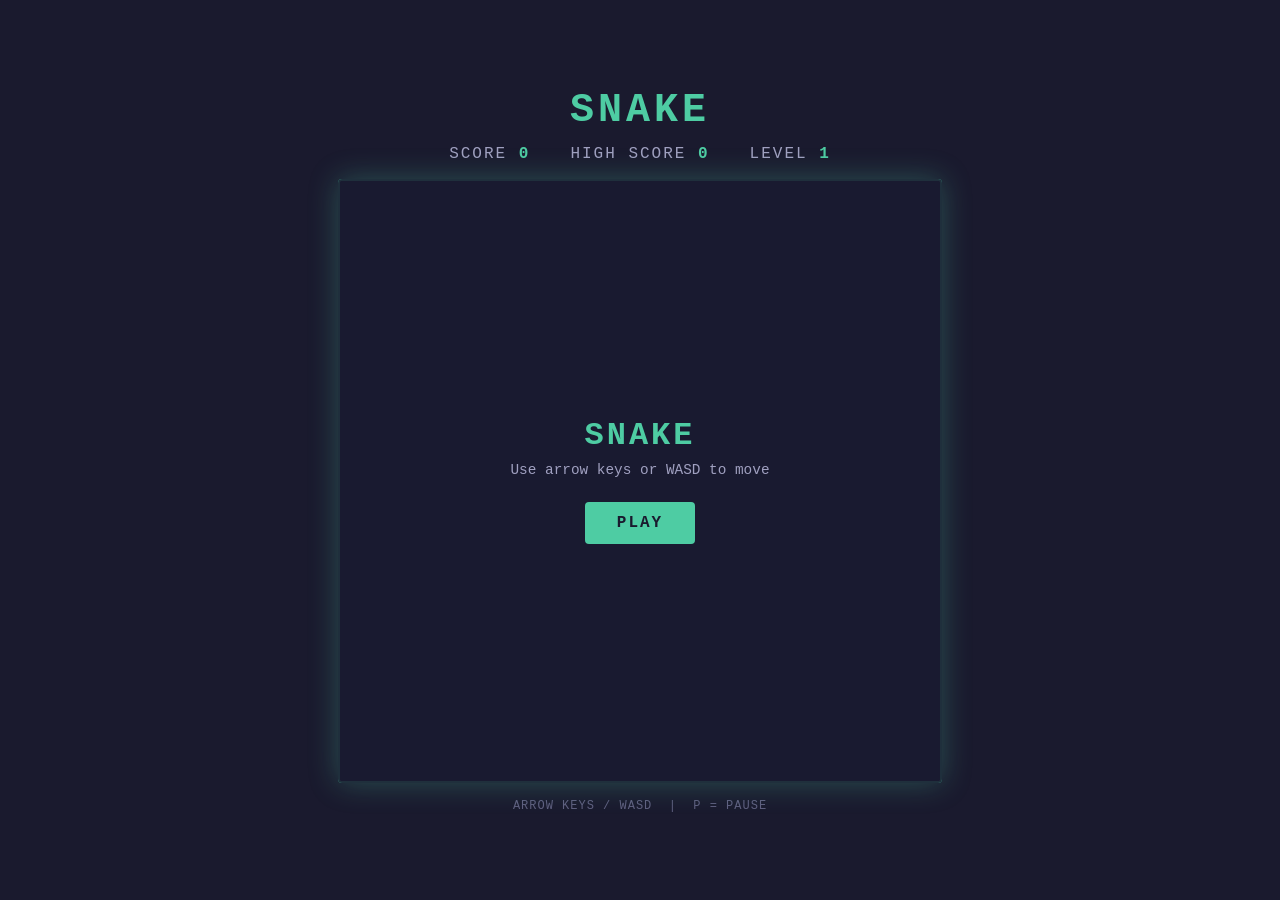
==== snake.html @ 41c1c5c0 "Add snake game A self-contained browser-based snake game with: - Arrow keys / WASD controls, P to pa" ====
<!DOCTYPE html>
<html lang="en">
<head>
  <meta charset="UTF-8">
  <meta name="viewport" content="width=device-width, initial-scale=1.0">
  <title>Snake Game</title>
  <style>
    * { margin: 0; padding: 0; box-sizing: border-box; }

    body {
      background: #1a1a2e;
      display: flex;
      flex-direction: column;
      align-items: center;
      justify-content: center;
      min-height: 100vh;
      font-family: 'Courier New', monospace;
      color: #e0e0e0;
    }

    h1 {
      font-size: 2.5rem;
      color: #4ecca3;
      margin-bottom: 12px;
      letter-spacing: 4px;
      text-transform: uppercase;
    }

    #scoreboard {
      display: flex;
      gap: 40px;
      margin-bottom: 16px;
      font-size: 1rem;
      letter-spacing: 2px;
    }

    #scoreboard span { color: #a0a0c0; }
    #scoreboard strong { color: #4ecca3; }

    #game-container {
      position: relative;
    }

    canvas {
      display: block;
      border: 2px solid #4ecca3;
      border-radius: 4px;
      box-shadow: 0 0 30px rgba(78, 204, 163, 0.3);
    }

    #overlay {
      position: absolute;
      inset: 0;
      display: flex;
      flex-direction: column;
      align-items: center;
      justify-content: center;
      background: rgba(26, 26, 46, 0.88);
      border-radius: 4px;
    }

    #overlay h2 {
      font-size: 2rem;
      color: #4ecca3;
      margin-bottom: 8px;
      letter-spacing: 3px;
    }

    #overlay p {
      color: #a0a0c0;
      margin-bottom: 24px;
      font-size: 0.9rem;
    }

    #start-btn {
      background: #4ecca3;
      color: #1a1a2e;
      border: none;
      padding: 12px 32px;
      font-size: 1rem;
      font-family: inherit;
      font-weight: bold;
      letter-spacing: 2px;
      border-radius: 4px;
      cursor: pointer;
      transition: background 0.2s, transform 0.1s;
    }

    #start-btn:hover { background: #38b892; transform: scale(1.05); }
    #start-btn:active { transform: scale(0.97); }

    #controls {
      margin-top: 16px;
      font-size: 0.75rem;
      color: #606080;
      letter-spacing: 1px;
    }
  </style>
</head>
<body>

<h1>Snake</h1>

<div id="scoreboard">
  <div><span>SCORE </span><strong id="score">0</strong></div>
  <div><span>HIGH SCORE </span><strong id="high-score">0</strong></div>
  <div><span>LEVEL </span><strong id="level">1</strong></div>
</div>

<div id="game-container">
  <canvas id="canvas"></canvas>
  <div id="overlay">
    <h2 id="overlay-title">SNAKE</h2>
    <p id="overlay-msg">Use arrow keys or WASD to move</p>
    <button id="start-btn">PLAY</button>
  </div>
</div>

<div id="controls">ARROW KEYS / WASD &nbsp;|&nbsp; P = PAUSE</div>

<script>
  const COLS = 25;
  const ROWS = 25;
  const CELL = 24;
  const canvas = document.getElementById('canvas');
  const ctx = canvas.getContext('2d');
  canvas.width  = COLS * CELL;
  canvas.height = ROWS * CELL;

  const scoreEl    = document.getElementById('score');
  const highScoreEl = document.getElementById('high-score');
  const levelEl    = document.getElementById('level');
  const overlay    = document.getElementById('overlay');
  const overlayTitle = document.getElementById('overlay-title');
  const overlayMsg   = document.getElementById('overlay-msg');
  const startBtn   = document.getElementById('start-btn');

  // Colors
  const COLORS = {
    bg:         '#16213e',
    gridLine:   '#1a2550',
    snakeHead:  '#4ecca3',
    snakeBody:  '#2ea87c',
    snakeBorder:'#38b892',
    food:       '#ff6b6b',
    foodGlow:   'rgba(255,107,107,0.4)',
    bonus:      '#ffd93d',
    bonusGlow:  'rgba(255,217,61,0.4)',
  };

  let snake, dir, nextDir, food, bonus, score, highScore, level, speed, loop, paused, running;
  highScore = 0;

  function init() {
    snake = [
      { x: 12, y: 12 },
      { x: 11, y: 12 },
      { x: 10, y: 12 },
    ];
    dir     = { x: 1, y: 0 };
    nextDir = { x: 1, y: 0 };
    score   = 0;
    level   = 1;
    speed   = 150;
    bonus   = null;
    paused  = false;
    running = true;
    placeFood();
    updateHUD();
  }

  function placeFood() {
    food = randomEmpty();
  }

  function randomEmpty() {
    let pos;
    do {
      pos = { x: Math.floor(Math.random() * COLS), y: Math.floor(Math.random() * ROWS) };
    } while (onSnake(pos) || (food && pos.x === food.x && pos.y === food.y));
    return pos;
  }

  function onSnake(pos) {
    return snake.some(s => s.x === pos.x && s.y === pos.y);
  }

  function step() {
    if (!running || paused) return;

    dir = { ...nextDir };
    const head = { x: snake[0].x + dir.x, y: snake[0].y + dir.y };

    // Wall collision
    if (head.x < 0 || head.x >= COLS || head.y < 0 || head.y >= ROWS) {
      return gameOver();
    }
    // Self collision
    if (onSnake(head)) {
      return gameOver();
    }

    snake.unshift(head);

    let ate = false;
    if (head.x === food.x && head.y === food.y) {
      score += 10 * level;
      ate = true;
      placeFood();
      // Spawn bonus item occasionally
      if (Math.random() < 0.2 && !bonus) {
        bonus = randomEmpty();
        setTimeout(() => { bonus = null; draw(); }, 5000);
      }
      // Level up every 5 foods
      if (score >= level * 50 * level) {
        level++;
        speed = Math.max(60, speed - 15);
        restartLoop();
      }
      updateHUD();
    } else if (bonus && head.x === bonus.x && head.y === bonus.y) {
      score += 50 * level;
      bonus = null;
      ate = true;
      updateHUD();
    }

    if (!ate) snake.pop();

    draw();
  }

  function restartLoop() {
    clearInterval(loop);
    loop = setInterval(step, speed);
  }

  function updateHUD() {
    scoreEl.textContent    = score;
    levelEl.textContent    = level;
    if (score > highScore) {
      highScore = score;
      highScoreEl.textContent = highScore;
    }
  }

  function gameOver() {
    running = false;
    clearInterval(loop);
    overlayTitle.textContent = 'GAME OVER';
    overlayMsg.textContent   = `Score: ${score}`;
    startBtn.textContent     = 'PLAY AGAIN';
    overlay.style.display    = 'flex';
  }

  // ---- Drawing ----

  function draw() {
    // Background
    ctx.fillStyle = COLORS.bg;
    ctx.fillRect(0, 0, canvas.width, canvas.height);

    drawGrid();
    if (food)  drawCircle(food,  COLORS.food,  COLORS.foodGlow);
    if (bonus) drawCircle(bonus, COLORS.bonus, COLORS.bonusGlow);
    drawSnake();
  }

  function drawGrid() {
    ctx.strokeStyle = COLORS.gridLine;
    ctx.lineWidth   = 0.5;
    for (let x = 0; x <= COLS; x++) {
      ctx.beginPath();
      ctx.moveTo(x * CELL, 0);
      ctx.lineTo(x * CELL, canvas.height);
      ctx.stroke();
    }
    for (let y = 0; y <= ROWS; y++) {
      ctx.beginPath();
      ctx.moveTo(0, y * CELL);
      ctx.lineTo(canvas.width, y * CELL);
      ctx.stroke();
    }
  }

  function drawCircle(pos, color, glow) {
    const cx = pos.x * CELL + CELL / 2;
    const cy = pos.y * CELL + CELL / 2;
    const r  = CELL / 2 - 3;

    // Glow
    const grad = ctx.createRadialGradient(cx, cy, 0, cx, cy, r + 6);
    grad.addColorStop(0, glow);
    grad.addColorStop(1, 'transparent');
    ctx.fillStyle = grad;
    ctx.beginPath();
    ctx.arc(cx, cy, r + 6, 0, Math.PI * 2);
    ctx.fill();

    // Circle
    ctx.fillStyle = color;
    ctx.beginPath();
    ctx.arc(cx, cy, r, 0, Math.PI * 2);
    ctx.fill();
  }

  function drawSnake() {
    snake.forEach((seg, i) => {
      const x = seg.x * CELL + 1;
      const y = seg.y * CELL + 1;
      const s = CELL - 2;
      const radius = i === 0 ? 6 : 3;

      ctx.fillStyle = i === 0 ? COLORS.snakeHead : COLORS.snakeBody;
      ctx.strokeStyle = COLORS.snakeBorder;
      ctx.lineWidth = 1;

      roundRect(x, y, s, s, radius);
      ctx.fill();
      ctx.stroke();

      // Eyes on head
      if (i === 0) {
        ctx.fillStyle = '#1a1a2e';
        const ex = dir.x, ey = dir.y;
        const cx = seg.x * CELL + CELL / 2;
        const cy = seg.y * CELL + CELL / 2;
        // Two eyes perpendicular to direction
        const ox = ey, oy = ex; // perpendicular
        const offset = 4;
        const dist   = 6;
        ctx.beginPath();
        ctx.arc(cx + ex * dist + ox * offset, cy + ey * dist + oy * offset, 2, 0, Math.PI * 2);
        ctx.fill();
        ctx.beginPath();
        ctx.arc(cx + ex * dist - ox * offset, cy + ey * dist - oy * offset, 2, 0, Math.PI * 2);
        ctx.fill();
      }
    });
  }

  function roundRect(x, y, w, h, r) {
    ctx.beginPath();
    ctx.moveTo(x + r, y);
    ctx.lineTo(x + w - r, y);
    ctx.quadraticCurveTo(x + w, y, x + w, y + r);
    ctx.lineTo(x + w, y + h - r);
    ctx.quadraticCurveTo(x + w, y + h, x + w - r, y + h);
    ctx.lineTo(x + r, y + h);
    ctx.quadraticCurveTo(x, y + h, x, y + h - r);
    ctx.lineTo(x, y + r);
    ctx.quadraticCurveTo(x, y, x + r, y);
    ctx.closePath();
  }

  // ---- Controls ----

  const KEY_MAP = {
    ArrowUp:    { x: 0, y: -1 }, w: { x: 0, y: -1 }, W: { x: 0, y: -1 },
    ArrowDown:  { x: 0, y:  1 }, s: { x: 0, y:  1 }, S: { x: 0, y:  1 },
    ArrowLeft:  { x:-1, y:  0 }, a: { x:-1, y:  0 }, A: { x:-1, y:  0 },
    ArrowRight: { x: 1, y:  0 }, d: { x: 1, y:  0 }, D: { x: 1, y:  0 },
  };

  document.addEventListener('keydown', e => {
    if ((e.key === 'p' || e.key === 'P') && running) {
      paused = !paused;
      if (!paused) {
        overlay.style.display = 'none';
        restartLoop();
      } else {
        clearInterval(loop);
        overlayTitle.textContent = 'PAUSED';
        overlayMsg.textContent   = 'Press P to resume';
        startBtn.textContent     = 'RESUME';
        overlay.style.display    = 'flex';
      }
      return;
    }

    const d = KEY_MAP[e.key];
    if (!d) return;
    e.preventDefault();
    // Prevent reversing
    if (d.x !== 0 && d.x === -dir.x) return;
    if (d.y !== 0 && d.y === -dir.y) return;
    nextDir = d;
  });

  startBtn.addEventListener('click', () => {
    overlay.style.display = 'none';
    startBtn.textContent  = 'PLAY AGAIN';
    clearInterval(loop);
    init();
    draw();
    loop = setInterval(step, speed);
  });

  // Initial draw
  draw();
</script>
</body>
</html>
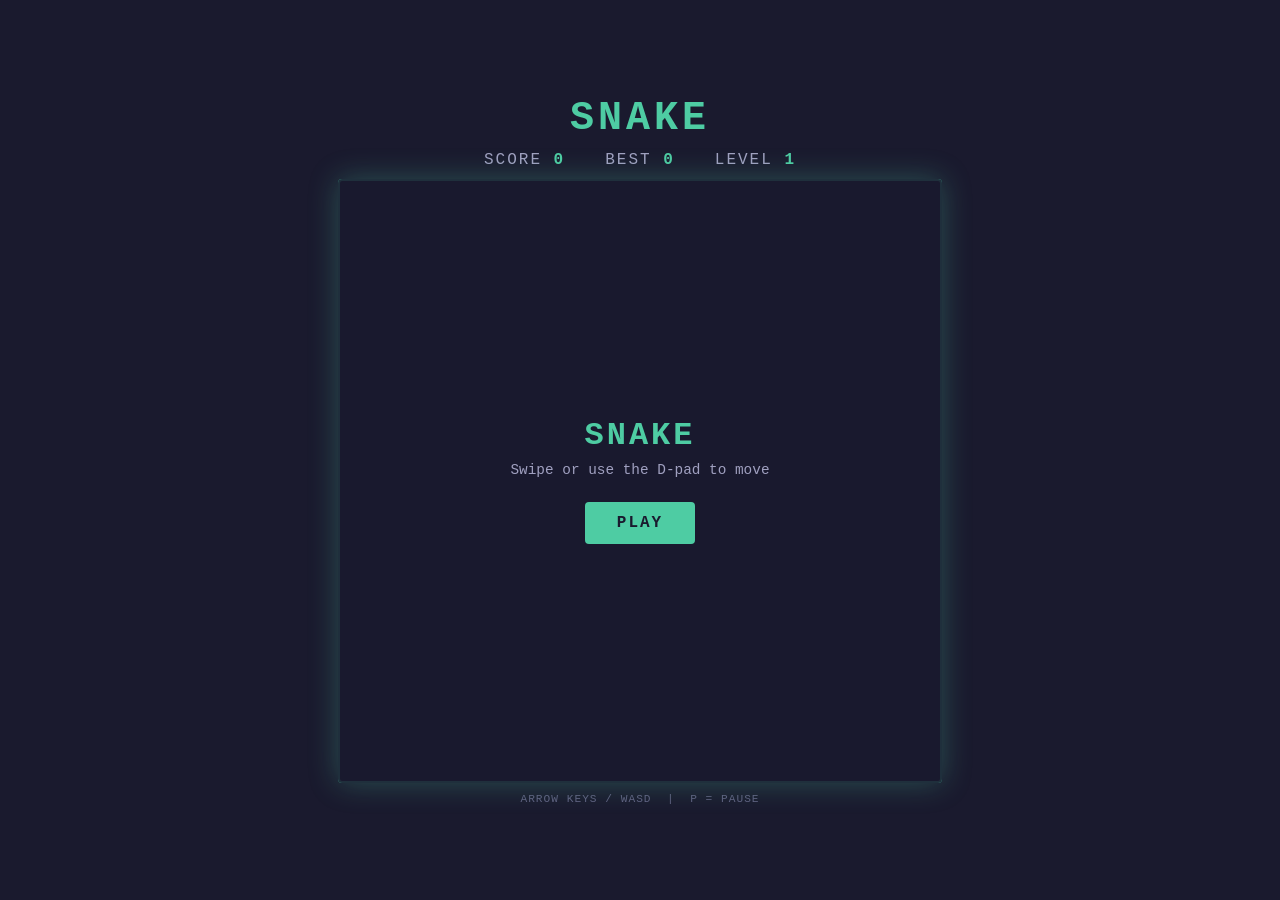
==== commit 85a15aa6: "Make snake game mobile-friendly - Canvas scales responsively to fit any screen size - Touch swipe su" ====
--- a/snake.html
+++ b/snake.html
@@ -2,7 +2,7 @@
 <html lang="en">
 <head>
   <meta charset="UTF-8">
-  <meta name="viewport" content="width=device-width, initial-scale=1.0">
+  <meta name="viewport" content="width=device-width, initial-scale=1.0, user-scalable=no">
   <title>Snake Game</title>
   <style>
     * { margin: 0; padding: 0; box-sizing: border-box; }
@@ -14,23 +14,26 @@
       align-items: center;
       justify-content: center;
       min-height: 100vh;
+      min-height: 100dvh;
       font-family: 'Courier New', monospace;
       color: #e0e0e0;
+      touch-action: none;
+      overflow: hidden;
     }
 
     h1 {
-      font-size: 2.5rem;
+      font-size: clamp(1.4rem, 5vw, 2.5rem);
       color: #4ecca3;
-      margin-bottom: 12px;
+      margin-bottom: 10px;
       letter-spacing: 4px;
       text-transform: uppercase;
     }
 
     #scoreboard {
       display: flex;
-      gap: 40px;
-      margin-bottom: 16px;
-      font-size: 1rem;
+      gap: clamp(12px, 4vw, 40px);
+      margin-bottom: 10px;
+      font-size: clamp(0.65rem, 2.5vw, 1rem);
       letter-spacing: 2px;
     }
 
@@ -60,7 +63,7 @@
     }
 
     #overlay h2 {
-      font-size: 2rem;
+      font-size: clamp(1.2rem, 5vw, 2rem);
       color: #4ecca3;
       margin-bottom: 8px;
       letter-spacing: 3px;
@@ -69,7 +72,9 @@
     #overlay p {
       color: #a0a0c0;
       margin-bottom: 24px;
-      font-size: 0.9rem;
+      font-size: clamp(0.7rem, 2.5vw, 0.9rem);
+      text-align: center;
+      padding: 0 16px;
     }
 
     #start-btn {
@@ -77,23 +82,74 @@
       color: #1a1a2e;
       border: none;
       padding: 12px 32px;
-      font-size: 1rem;
+      font-size: clamp(0.85rem, 3vw, 1rem);
       font-family: inherit;
       font-weight: bold;
       letter-spacing: 2px;
       border-radius: 4px;
       cursor: pointer;
       transition: background 0.2s, transform 0.1s;
+      -webkit-tap-highlight-color: transparent;
     }
 
     #start-btn:hover { background: #38b892; transform: scale(1.05); }
     #start-btn:active { transform: scale(0.97); }
 
     #controls {
-      margin-top: 16px;
-      font-size: 0.75rem;
+      margin-top: 10px;
+      font-size: 0.7rem;
       color: #606080;
       letter-spacing: 1px;
+    }
+
+    /* D-pad */
+    #dpad {
+      display: none;
+      margin-top: 16px;
+      position: relative;
+      width: 150px;
+      height: 150px;
+      flex-shrink: 0;
+    }
+
+    .dpad-btn {
+      position: absolute;
+      width: 46px;
+      height: 46px;
+      background: #1e2a4a;
+      border: 2px solid #4ecca3;
+      border-radius: 6px;
+      color: #4ecca3;
+      font-size: 1.2rem;
+      display: flex;
+      align-items: center;
+      justify-content: center;
+      cursor: pointer;
+      user-select: none;
+      -webkit-tap-highlight-color: transparent;
+      transition: background 0.1s;
+    }
+
+    .dpad-btn:active { background: #2a3f6a; }
+
+    #btn-up    { top: 0;   left: 50%; transform: translateX(-50%); }
+    #btn-down  { bottom: 0; left: 50%; transform: translateX(-50%); }
+    #btn-left  { left: 0;  top: 50%;  transform: translateY(-50%); }
+    #btn-right { right: 0; top: 50%;  transform: translateY(-50%); }
+    #btn-pause {
+      top: 50%; left: 50%;
+      transform: translate(-50%, -50%);
+      font-size: 0.65rem;
+      letter-spacing: 0;
+      border-color: #606080;
+      color: #606080;
+      width: 38px;
+      height: 38px;
+    }
+
+    @media (pointer: coarse) {
+      #dpad { display: flex; }
+      #controls { display: none; }
     }
   </style>
 </head>
@@ -103,7 +159,7 @@
 
 <div id="scoreboard">
   <div><span>SCORE </span><strong id="score">0</strong></div>
-  <div><span>HIGH SCORE </span><strong id="high-score">0</strong></div>
+  <div><span>BEST </span><strong id="high-score">0</strong></div>
   <div><span>LEVEL </span><strong id="level">1</strong></div>
 </div>
 
@@ -111,54 +167,74 @@
   <canvas id="canvas"></canvas>
   <div id="overlay">
     <h2 id="overlay-title">SNAKE</h2>
-    <p id="overlay-msg">Use arrow keys or WASD to move</p>
+    <p id="overlay-msg">Swipe or use the D-pad to move</p>
     <button id="start-btn">PLAY</button>
   </div>
 </div>
 
 <div id="controls">ARROW KEYS / WASD &nbsp;|&nbsp; P = PAUSE</div>
 
+<div id="dpad">
+  <div class="dpad-btn" id="btn-up"    data-dir="up">▲</div>
+  <div class="dpad-btn" id="btn-left"  data-dir="left">◀</div>
+  <div class="dpad-btn" id="btn-pause" id="btn-center">II</div>
+  <div class="dpad-btn" id="btn-right" data-dir="right">▶</div>
+  <div class="dpad-btn" id="btn-down"  data-dir="down">▼</div>
+</div>
+
 <script>
   const COLS = 25;
   const ROWS = 25;
-  const CELL = 24;
   const canvas = document.getElementById('canvas');
   const ctx = canvas.getContext('2d');
-  canvas.width  = COLS * CELL;
-  canvas.height = ROWS * CELL;
-
-  const scoreEl    = document.getElementById('score');
+
+  // Responsive: fit canvas to viewport
+  function calcCell() {
+    const maxW = Math.min(window.innerWidth - 16, 600);
+    const maxH = window.innerHeight - 240; // leave room for HUD + dpad
+    const fit  = Math.floor(Math.min(maxW, maxH) / COLS);
+    return Math.max(fit, 10);
+  }
+
+  let CELL = calcCell();
+
+  function resizeCanvas() {
+    CELL = calcCell();
+    canvas.width  = COLS * CELL;
+    canvas.height = ROWS * CELL;
+    draw();
+  }
+
+  resizeCanvas();
+  window.addEventListener('resize', resizeCanvas);
+
+  const scoreEl     = document.getElementById('score');
   const highScoreEl = document.getElementById('high-score');
-  const levelEl    = document.getElementById('level');
-  const overlay    = document.getElementById('overlay');
+  const levelEl     = document.getElementById('level');
+  const overlay     = document.getElementById('overlay');
   const overlayTitle = document.getElementById('overlay-title');
   const overlayMsg   = document.getElementById('overlay-msg');
-  const startBtn   = document.getElementById('start-btn');
-
-  // Colors
+  const startBtn    = document.getElementById('start-btn');
+
   const COLORS = {
-    bg:         '#16213e',
-    gridLine:   '#1a2550',
-    snakeHead:  '#4ecca3',
-    snakeBody:  '#2ea87c',
-    snakeBorder:'#38b892',
-    food:       '#ff6b6b',
-    foodGlow:   'rgba(255,107,107,0.4)',
-    bonus:      '#ffd93d',
-    bonusGlow:  'rgba(255,217,61,0.4)',
+    bg:          '#16213e',
+    gridLine:    '#1a2550',
+    snakeHead:   '#4ecca3',
+    snakeBody:   '#2ea87c',
+    snakeBorder: '#38b892',
+    food:        '#ff6b6b',
+    foodGlow:    'rgba(255,107,107,0.4)',
+    bonus:       '#ffd93d',
+    bonusGlow:   'rgba(255,217,61,0.4)',
   };
 
   let snake, dir, nextDir, food, bonus, score, highScore, level, speed, loop, paused, running;
   highScore = 0;
 
   function init() {
-    snake = [
-      { x: 12, y: 12 },
-      { x: 11, y: 12 },
-      { x: 10, y: 12 },
-    ];
-    dir     = { x: 1, y: 0 };
-    nextDir = { x: 1, y: 0 };
+    snake   = [{ x:12,y:12 },{ x:11,y:12 },{ x:10,y:12 }];
+    dir     = { x:1, y:0 };
+    nextDir = { x:1, y:0 };
     score   = 0;
     level   = 1;
     speed   = 150;
@@ -169,50 +245,37 @@
     updateHUD();
   }
 
-  function placeFood() {
-    food = randomEmpty();
-  }
+  function placeFood() { food = randomEmpty(); }
 
   function randomEmpty() {
     let pos;
     do {
-      pos = { x: Math.floor(Math.random() * COLS), y: Math.floor(Math.random() * ROWS) };
-    } while (onSnake(pos) || (food && pos.x === food.x && pos.y === food.y));
+      pos = { x: Math.floor(Math.random()*COLS), y: Math.floor(Math.random()*ROWS) };
+    } while (onSnake(pos) || (food && pos.x===food.x && pos.y===food.y));
     return pos;
   }
 
-  function onSnake(pos) {
-    return snake.some(s => s.x === pos.x && s.y === pos.y);
-  }
+  function onSnake(pos) { return snake.some(s => s.x===pos.x && s.y===pos.y); }
 
   function step() {
     if (!running || paused) return;
-
     dir = { ...nextDir };
     const head = { x: snake[0].x + dir.x, y: snake[0].y + dir.y };
 
-    // Wall collision
-    if (head.x < 0 || head.x >= COLS || head.y < 0 || head.y >= ROWS) {
-      return gameOver();
-    }
-    // Self collision
-    if (onSnake(head)) {
-      return gameOver();
-    }
+    if (head.x < 0 || head.x >= COLS || head.y < 0 || head.y >= ROWS) return gameOver();
+    if (onSnake(head)) return gameOver();
 
     snake.unshift(head);
-
     let ate = false;
+
     if (head.x === food.x && head.y === food.y) {
       score += 10 * level;
       ate = true;
       placeFood();
-      // Spawn bonus item occasionally
       if (Math.random() < 0.2 && !bonus) {
         bonus = randomEmpty();
         setTimeout(() => { bonus = null; draw(); }, 5000);
       }
-      // Level up every 5 foods
       if (score >= level * 50 * level) {
         level++;
         speed = Math.max(60, speed - 15);
@@ -227,7 +290,6 @@
     }
 
     if (!ate) snake.pop();
-
     draw();
   }
 
@@ -237,12 +299,9 @@
   }
 
   function updateHUD() {
-    scoreEl.textContent    = score;
-    levelEl.textContent    = level;
-    if (score > highScore) {
-      highScore = score;
-      highScoreEl.textContent = highScore;
-    }
+    scoreEl.textContent = score;
+    levelEl.textContent = level;
+    if (score > highScore) { highScore = score; highScoreEl.textContent = highScore; }
   }
 
   function gameOver() {
@@ -254,13 +313,26 @@
     overlay.style.display    = 'flex';
   }
 
+  function togglePause() {
+    if (!running) return;
+    paused = !paused;
+    if (!paused) {
+      overlay.style.display = 'none';
+      restartLoop();
+    } else {
+      clearInterval(loop);
+      overlayTitle.textContent = 'PAUSED';
+      overlayMsg.textContent   = 'Tap Resume to continue';
+      startBtn.textContent     = 'RESUME';
+      overlay.style.display    = 'flex';
+    }
+  }
+
   // ---- Drawing ----
 
   function draw() {
-    // Background
     ctx.fillStyle = COLORS.bg;
     ctx.fillRect(0, 0, canvas.width, canvas.height);
-
     drawGrid();
     if (food)  drawCircle(food,  COLORS.food,  COLORS.foodGlow);
     if (bonus) drawCircle(bonus, COLORS.bonus, COLORS.bonusGlow);
@@ -271,124 +343,119 @@
     ctx.strokeStyle = COLORS.gridLine;
     ctx.lineWidth   = 0.5;
     for (let x = 0; x <= COLS; x++) {
-      ctx.beginPath();
-      ctx.moveTo(x * CELL, 0);
-      ctx.lineTo(x * CELL, canvas.height);
-      ctx.stroke();
+      ctx.beginPath(); ctx.moveTo(x*CELL,0); ctx.lineTo(x*CELL,canvas.height); ctx.stroke();
     }
     for (let y = 0; y <= ROWS; y++) {
-      ctx.beginPath();
-      ctx.moveTo(0, y * CELL);
-      ctx.lineTo(canvas.width, y * CELL);
-      ctx.stroke();
+      ctx.beginPath(); ctx.moveTo(0,y*CELL); ctx.lineTo(canvas.width,y*CELL); ctx.stroke();
     }
   }
 
   function drawCircle(pos, color, glow) {
-    const cx = pos.x * CELL + CELL / 2;
-    const cy = pos.y * CELL + CELL / 2;
-    const r  = CELL / 2 - 3;
-
-    // Glow
-    const grad = ctx.createRadialGradient(cx, cy, 0, cx, cy, r + 6);
-    grad.addColorStop(0, glow);
-    grad.addColorStop(1, 'transparent');
+    const cx = pos.x*CELL + CELL/2, cy = pos.y*CELL + CELL/2, r = CELL/2 - 3;
+    const grad = ctx.createRadialGradient(cx,cy,0,cx,cy,r+6);
+    grad.addColorStop(0, glow); grad.addColorStop(1, 'transparent');
     ctx.fillStyle = grad;
-    ctx.beginPath();
-    ctx.arc(cx, cy, r + 6, 0, Math.PI * 2);
-    ctx.fill();
-
-    // Circle
+    ctx.beginPath(); ctx.arc(cx,cy,r+6,0,Math.PI*2); ctx.fill();
     ctx.fillStyle = color;
-    ctx.beginPath();
-    ctx.arc(cx, cy, r, 0, Math.PI * 2);
-    ctx.fill();
+    ctx.beginPath(); ctx.arc(cx,cy,r,0,Math.PI*2); ctx.fill();
   }
 
   function drawSnake() {
     snake.forEach((seg, i) => {
-      const x = seg.x * CELL + 1;
-      const y = seg.y * CELL + 1;
-      const s = CELL - 2;
-      const radius = i === 0 ? 6 : 3;
-
-      ctx.fillStyle = i === 0 ? COLORS.snakeHead : COLORS.snakeBody;
+      const x = seg.x*CELL+1, y = seg.y*CELL+1, s = CELL-2;
+      ctx.fillStyle   = i===0 ? COLORS.snakeHead : COLORS.snakeBody;
       ctx.strokeStyle = COLORS.snakeBorder;
-      ctx.lineWidth = 1;
-
-      roundRect(x, y, s, s, radius);
-      ctx.fill();
-      ctx.stroke();
-
-      // Eyes on head
+      ctx.lineWidth   = 1;
+      roundRect(x, y, s, s, i===0 ? 6 : 3);
+      ctx.fill(); ctx.stroke();
       if (i === 0) {
         ctx.fillStyle = '#1a1a2e';
-        const ex = dir.x, ey = dir.y;
-        const cx = seg.x * CELL + CELL / 2;
-        const cy = seg.y * CELL + CELL / 2;
-        // Two eyes perpendicular to direction
-        const ox = ey, oy = ex; // perpendicular
-        const offset = 4;
-        const dist   = 6;
-        ctx.beginPath();
-        ctx.arc(cx + ex * dist + ox * offset, cy + ey * dist + oy * offset, 2, 0, Math.PI * 2);
-        ctx.fill();
-        ctx.beginPath();
-        ctx.arc(cx + ex * dist - ox * offset, cy + ey * dist - oy * offset, 2, 0, Math.PI * 2);
-        ctx.fill();
+        const ex=dir.x, ey=dir.y, cx=seg.x*CELL+CELL/2, cy=seg.y*CELL+CELL/2;
+        const ox=ey, oy=ex;
+        ctx.beginPath(); ctx.arc(cx+ex*6+ox*4, cy+ey*6+oy*4, 2, 0, Math.PI*2); ctx.fill();
+        ctx.beginPath(); ctx.arc(cx+ex*6-ox*4, cy+ey*6-oy*4, 2, 0, Math.PI*2); ctx.fill();
       }
     });
   }
 
-  function roundRect(x, y, w, h, r) {
+  function roundRect(x,y,w,h,r) {
     ctx.beginPath();
-    ctx.moveTo(x + r, y);
-    ctx.lineTo(x + w - r, y);
-    ctx.quadraticCurveTo(x + w, y, x + w, y + r);
-    ctx.lineTo(x + w, y + h - r);
-    ctx.quadraticCurveTo(x + w, y + h, x + w - r, y + h);
-    ctx.lineTo(x + r, y + h);
-    ctx.quadraticCurveTo(x, y + h, x, y + h - r);
-    ctx.lineTo(x, y + r);
-    ctx.quadraticCurveTo(x, y, x + r, y);
+    ctx.moveTo(x+r,y); ctx.lineTo(x+w-r,y); ctx.quadraticCurveTo(x+w,y,x+w,y+r);
+    ctx.lineTo(x+w,y+h-r); ctx.quadraticCurveTo(x+w,y+h,x+w-r,y+h);
+    ctx.lineTo(x+r,y+h); ctx.quadraticCurveTo(x,y+h,x,y+h-r);
+    ctx.lineTo(x,y+r); ctx.quadraticCurveTo(x,y,x+r,y);
     ctx.closePath();
   }
 
-  // ---- Controls ----
+  // ---- Input: apply a direction ----
+
+  function applyDir(d) {
+    if (d.x !== 0 && d.x === -dir.x) return;
+    if (d.y !== 0 && d.y === -dir.y) return;
+    nextDir = d;
+  }
+
+  // ---- Keyboard ----
 
   const KEY_MAP = {
-    ArrowUp:    { x: 0, y: -1 }, w: { x: 0, y: -1 }, W: { x: 0, y: -1 },
-    ArrowDown:  { x: 0, y:  1 }, s: { x: 0, y:  1 }, S: { x: 0, y:  1 },
-    ArrowLeft:  { x:-1, y:  0 }, a: { x:-1, y:  0 }, A: { x:-1, y:  0 },
-    ArrowRight: { x: 1, y:  0 }, d: { x: 1, y:  0 }, D: { x: 1, y:  0 },
+    ArrowUp:{x:0,y:-1}, w:{x:0,y:-1}, W:{x:0,y:-1},
+    ArrowDown:{x:0,y:1}, s:{x:0,y:1}, S:{x:0,y:1},
+    ArrowLeft:{x:-1,y:0}, a:{x:-1,y:0}, A:{x:-1,y:0},
+    ArrowRight:{x:1,y:0}, d:{x:1,y:0}, D:{x:1,y:0},
   };
 
   document.addEventListener('keydown', e => {
-    if ((e.key === 'p' || e.key === 'P') && running) {
-      paused = !paused;
-      if (!paused) {
-        overlay.style.display = 'none';
-        restartLoop();
-      } else {
-        clearInterval(loop);
-        overlayTitle.textContent = 'PAUSED';
-        overlayMsg.textContent   = 'Press P to resume';
-        startBtn.textContent     = 'RESUME';
-        overlay.style.display    = 'flex';
-      }
-      return;
-    }
-
+    if (e.key==='p' || e.key==='P') { togglePause(); return; }
     const d = KEY_MAP[e.key];
     if (!d) return;
     e.preventDefault();
-    // Prevent reversing
-    if (d.x !== 0 && d.x === -dir.x) return;
-    if (d.y !== 0 && d.y === -dir.y) return;
-    nextDir = d;
+    applyDir(d);
   });
 
+  // ---- Touch swipe ----
+
+  let touchStart = null;
+
+  canvas.addEventListener('touchstart', e => {
+    e.preventDefault();
+    touchStart = { x: e.touches[0].clientX, y: e.touches[0].clientY };
+  }, { passive: false });
+
+  canvas.addEventListener('touchend', e => {
+    if (!touchStart) return;
+    e.preventDefault();
+    const dx = e.changedTouches[0].clientX - touchStart.x;
+    const dy = e.changedTouches[0].clientY - touchStart.y;
+    touchStart = null;
+    if (Math.abs(dx) < 10 && Math.abs(dy) < 10) return; // too short
+    if (Math.abs(dx) > Math.abs(dy)) {
+      applyDir(dx > 0 ? {x:1,y:0} : {x:-1,y:0});
+    } else {
+      applyDir(dy > 0 ? {x:0,y:1} : {x:0,y:-1});
+    }
+  }, { passive: false });
+
+  // ---- D-pad buttons ----
+
+  const DPAD_MAP = { up:{x:0,y:-1}, down:{x:0,y:1}, left:{x:-1,y:0}, right:{x:1,y:0} };
+
+  document.querySelectorAll('.dpad-btn[data-dir]').forEach(btn => {
+    btn.addEventListener('touchstart', e => {
+      e.preventDefault();
+      applyDir(DPAD_MAP[btn.dataset.dir]);
+    }, { passive: false });
+    btn.addEventListener('mousedown', () => applyDir(DPAD_MAP[btn.dataset.dir]));
+  });
+
+  document.getElementById('btn-pause').addEventListener('touchstart', e => {
+    e.preventDefault(); togglePause();
+  }, { passive: false });
+  document.getElementById('btn-pause').addEventListener('mousedown', togglePause);
+
+  // ---- Start button ----
+
   startBtn.addEventListener('click', () => {
+    if (paused) { togglePause(); return; }
     overlay.style.display = 'none';
     startBtn.textContent  = 'PLAY AGAIN';
     clearInterval(loop);
@@ -397,7 +464,13 @@
     loop = setInterval(step, speed);
   });
 
-  // Initial draw
+  // Update overlay hint based on device type
+  if (window.matchMedia('(pointer: coarse)').matches) {
+    document.getElementById('overlay-msg').textContent = 'Swipe or use the D-pad to move';
+  } else {
+    document.getElementById('overlay-msg').textContent = 'Arrow keys or WASD to move';
+  }
+
   draw();
 </script>
 </body>
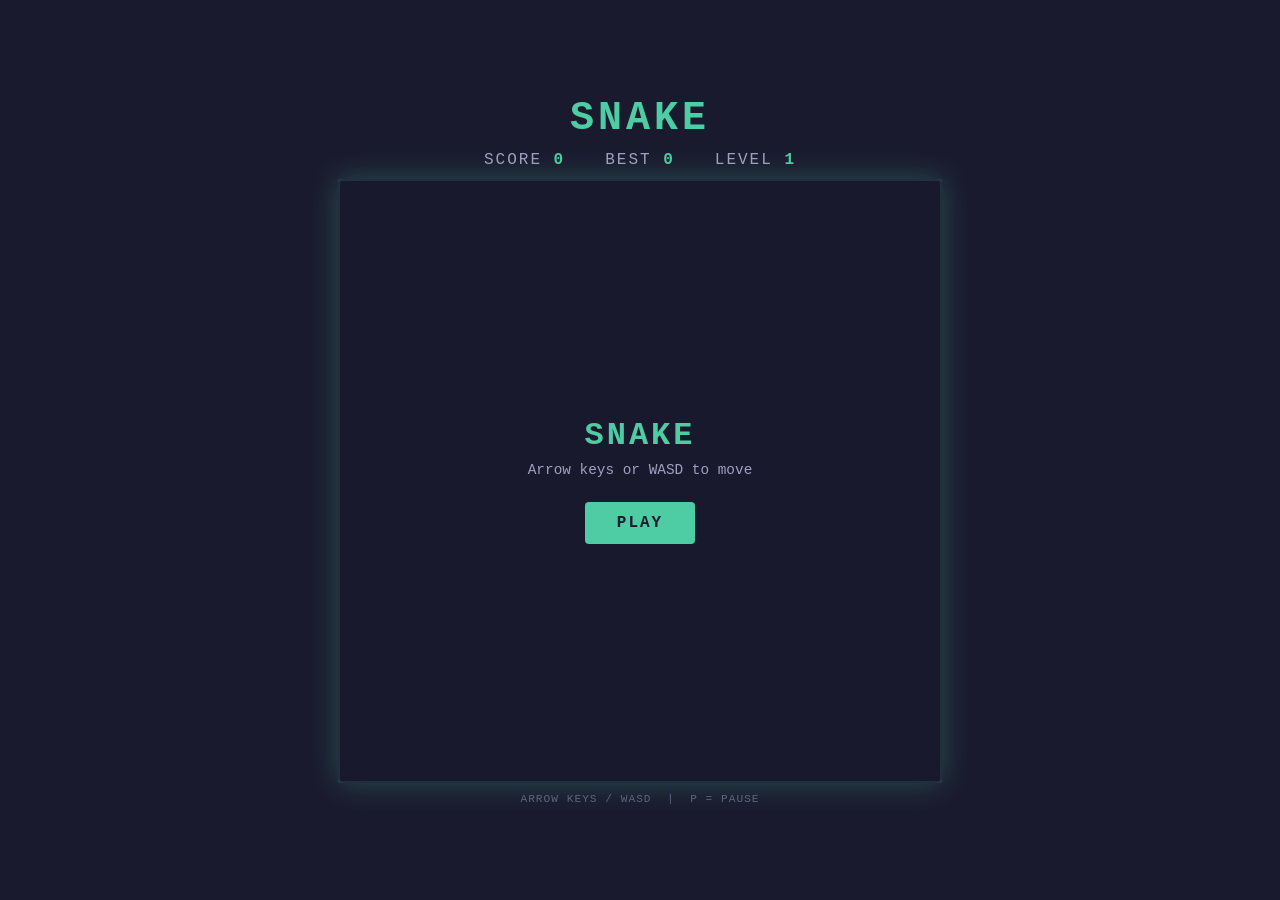
==== commit ab6c3278: "Fix game-breaking bugs, extract logic module, add tests Bugs fixed: - Critical: resizeCanvas() and t" ====
--- a/snake.html
+++ b/snake.html
@@ -92,7 +92,7 @@
       -webkit-tap-highlight-color: transparent;
     }
 
-    #start-btn:hover { background: #38b892; transform: scale(1.05); }
+    #start-btn:hover  { background: #38b892; transform: scale(1.05); }
     #start-btn:active { transform: scale(0.97); }
 
     #controls {
@@ -102,7 +102,7 @@
       letter-spacing: 1px;
     }
 
-    /* D-pad */
+    /* ── D-pad ────────────────────────────────────────────────── */
     #dpad {
       display: none;
       margin-top: 16px;
@@ -132,10 +132,11 @@
 
     .dpad-btn:active { background: #2a3f6a; }
 
-    #btn-up    { top: 0;   left: 50%; transform: translateX(-50%); }
+    #btn-up    { top: 0;    left: 50%; transform: translateX(-50%); }
     #btn-down  { bottom: 0; left: 50%; transform: translateX(-50%); }
-    #btn-left  { left: 0;  top: 50%;  transform: translateY(-50%); }
-    #btn-right { right: 0; top: 50%;  transform: translateY(-50%); }
+    #btn-left  { left: 0;   top: 50%;  transform: translateY(-50%); }
+    #btn-right { right: 0;  top: 50%;  transform: translateY(-50%); }
+
     #btn-pause {
       top: 50%; left: 50%;
       transform: translate(-50%, -50%);
@@ -148,7 +149,7 @@
     }
 
     @media (pointer: coarse) {
-      #dpad { display: flex; }
+      #dpad     { display: flex; }
       #controls { display: none; }
     }
   </style>
@@ -167,7 +168,7 @@
   <canvas id="canvas"></canvas>
   <div id="overlay">
     <h2 id="overlay-title">SNAKE</h2>
-    <p id="overlay-msg">Swipe or use the D-pad to move</p>
+    <p id="overlay-msg">Arrow keys or WASD to move</p>
     <button id="start-btn">PLAY</button>
   </div>
 </div>
@@ -177,23 +178,27 @@
 <div id="dpad">
   <div class="dpad-btn" id="btn-up"    data-dir="up">▲</div>
   <div class="dpad-btn" id="btn-left"  data-dir="left">◀</div>
-  <div class="dpad-btn" id="btn-pause" id="btn-center">II</div>
+  <div class="dpad-btn" id="btn-pause">II</div>
   <div class="dpad-btn" id="btn-right" data-dir="right">▶</div>
   <div class="dpad-btn" id="btn-down"  data-dir="down">▼</div>
 </div>
 
+<!-- Game logic (pure, testable) -->
+<script src="snake-logic.js"></script>
+
 <script>
+  // ── Constants ──────────────────────────────────────────────────────────────
   const COLS = 25;
   const ROWS = 25;
+
+  // ── Canvas setup ───────────────────────────────────────────────────────────
   const canvas = document.getElementById('canvas');
-  const ctx = canvas.getContext('2d');
-
-  // Responsive: fit canvas to viewport
+  const ctx    = canvas.getContext('2d');
+
   function calcCell() {
-    const maxW = Math.min(window.innerWidth - 16, 600);
-    const maxH = window.innerHeight - 240; // leave room for HUD + dpad
-    const fit  = Math.floor(Math.min(maxW, maxH) / COLS);
-    return Math.max(fit, 10);
+    const maxW = Math.min(window.innerWidth  - 16, 600);
+    const maxH = window.innerHeight - 240;
+    return Math.max(Math.floor(Math.min(maxW, maxH) / COLS), 10);
   }
 
   let CELL = calcCell();
@@ -202,20 +207,22 @@
     CELL = calcCell();
     canvas.width  = COLS * CELL;
     canvas.height = ROWS * CELL;
-    draw();
+    draw(); // safe — draw() guards against null state
   }
 
   resizeCanvas();
   window.addEventListener('resize', resizeCanvas);
 
-  const scoreEl     = document.getElementById('score');
-  const highScoreEl = document.getElementById('high-score');
-  const levelEl     = document.getElementById('level');
-  const overlay     = document.getElementById('overlay');
+  // ── DOM refs ───────────────────────────────────────────────────────────────
+  const scoreEl      = document.getElementById('score');
+  const highScoreEl  = document.getElementById('high-score');
+  const levelEl      = document.getElementById('level');
+  const overlay      = document.getElementById('overlay');
   const overlayTitle = document.getElementById('overlay-title');
   const overlayMsg   = document.getElementById('overlay-msg');
-  const startBtn    = document.getElementById('start-btn');
-
+  const startBtn     = document.getElementById('start-btn');
+
+  // ── Rendering colours ──────────────────────────────────────────────────────
   const COLORS = {
     bg:          '#16213e',
     gridLine:    '#1a2550',
@@ -228,114 +235,112 @@
     bonusGlow:   'rgba(255,217,61,0.4)',
   };
 
-  let snake, dir, nextDir, food, bonus, score, highScore, level, speed, loop, paused, running;
-  highScore = 0;
-
-  function init() {
-    snake   = [{ x:12,y:12 },{ x:11,y:12 },{ x:10,y:12 }];
-    dir     = { x:1, y:0 };
-    nextDir = { x:1, y:0 };
-    score   = 0;
-    level   = 1;
-    speed   = 150;
-    bonus   = null;
-    paused  = false;
-    running = true;
-    placeFood();
+  // ── Runtime state ──────────────────────────────────────────────────────────
+  let state        = null;   // null until first game starts
+  let highScore    = 0;
+  let gameLoop     = null;
+  let bonusTimeout = null;
+
+  // ── Game lifecycle ─────────────────────────────────────────────────────────
+
+  function startGame() {
+    clearInterval(gameLoop);
+    clearTimeout(bonusTimeout);
+    bonusTimeout = null;
+
+    state = SnakeLogic.createState(COLS, ROWS);
+    // Place food in a random empty cell
+    state = Object.assign({}, state, {
+      food: SnakeLogic.randomEmpty(state.snake, null, COLS, ROWS),
+    });
+
+    overlay.style.display = 'none';
     updateHUD();
-  }
-
-  function placeFood() { food = randomEmpty(); }
-
-  function randomEmpty() {
-    let pos;
-    do {
-      pos = { x: Math.floor(Math.random()*COLS), y: Math.floor(Math.random()*ROWS) };
-    } while (onSnake(pos) || (food && pos.x===food.x && pos.y===food.y));
-    return pos;
-  }
-
-  function onSnake(pos) { return snake.some(s => s.x===pos.x && s.y===pos.y); }
-
-  function step() {
-    if (!running || paused) return;
-    dir = { ...nextDir };
-    const head = { x: snake[0].x + dir.x, y: snake[0].y + dir.y };
-
-    if (head.x < 0 || head.x >= COLS || head.y < 0 || head.y >= ROWS) return gameOver();
-    if (onSnake(head)) return gameOver();
-
-    snake.unshift(head);
-    let ate = false;
-
-    if (head.x === food.x && head.y === food.y) {
-      score += 10 * level;
-      ate = true;
-      placeFood();
-      if (Math.random() < 0.2 && !bonus) {
-        bonus = randomEmpty();
-        setTimeout(() => { bonus = null; draw(); }, 5000);
-      }
-      if (score >= level * 50 * level) {
-        level++;
-        speed = Math.max(60, speed - 15);
-        restartLoop();
-      }
-      updateHUD();
-    } else if (bonus && head.x === bonus.x && head.y === bonus.y) {
-      score += 50 * level;
-      bonus = null;
-      ate = true;
-      updateHUD();
-    }
-
-    if (!ate) snake.pop();
     draw();
-  }
-
-  function restartLoop() {
-    clearInterval(loop);
-    loop = setInterval(step, speed);
-  }
-
-  function updateHUD() {
-    scoreEl.textContent = score;
-    levelEl.textContent = level;
-    if (score > highScore) { highScore = score; highScoreEl.textContent = highScore; }
+    gameLoop = setInterval(tick, state.speed);
+  }
+
+  function tick() {
+    if (!state || !state.running || state.paused) return;
+
+    const prevSpeed = state.speed;
+    state = SnakeLogic.step(state);
+
+    if (!state.running) {
+      gameOver();
+      return;
+    }
+
+    // Restart the interval if the level-up changed the speed
+    if (state.speed !== prevSpeed) {
+      clearInterval(gameLoop);
+      gameLoop = setInterval(tick, state.speed);
+    }
+
+    // Randomly spawn a bonus item when food was just eaten
+    if (state.justAte && !state.bonus && Math.random() < 0.2) {
+      const bonusPos = SnakeLogic.randomEmpty(state.snake, state.food, COLS, ROWS);
+      state = Object.assign({}, state, { bonus: bonusPos });
+      clearTimeout(bonusTimeout);
+      bonusTimeout = setTimeout(function () {
+        if (state) state = Object.assign({}, state, { bonus: null });
+        draw();
+      }, 5000);
+    }
+
+    updateHUD();
+    draw();
   }
 
   function gameOver() {
-    running = false;
-    clearInterval(loop);
+    clearInterval(gameLoop);
+    clearTimeout(bonusTimeout);
+    bonusTimeout = null;
+
     overlayTitle.textContent = 'GAME OVER';
-    overlayMsg.textContent   = `Score: ${score}`;
+    overlayMsg.textContent   = 'Score: ' + state.score;
     startBtn.textContent     = 'PLAY AGAIN';
     overlay.style.display    = 'flex';
   }
 
   function togglePause() {
-    if (!running) return;
-    paused = !paused;
-    if (!paused) {
+    if (!state || !state.running) return;
+    if (state.paused) {
+      state = Object.assign({}, state, { paused: false });
       overlay.style.display = 'none';
-      restartLoop();
+      gameLoop = setInterval(tick, state.speed);
     } else {
-      clearInterval(loop);
+      state = Object.assign({}, state, { paused: true });
+      clearInterval(gameLoop);
       overlayTitle.textContent = 'PAUSED';
-      overlayMsg.textContent   = 'Tap Resume to continue';
+      overlayMsg.textContent   = 'Press P or tap Resume to continue';
       startBtn.textContent     = 'RESUME';
       overlay.style.display    = 'flex';
     }
   }
 
-  // ---- Drawing ----
+  function updateHUD() {
+    if (!state) return;
+    scoreEl.textContent = state.score;
+    levelEl.textContent = state.level;
+    if (state.score > highScore) {
+      highScore = state.score;
+      highScoreEl.textContent = highScore;
+    }
+  }
+
+  // ── Rendering ──────────────────────────────────────────────────────────────
 
   function draw() {
     ctx.fillStyle = COLORS.bg;
     ctx.fillRect(0, 0, canvas.width, canvas.height);
     drawGrid();
-    if (food)  drawCircle(food,  COLORS.food,  COLORS.foodGlow);
-    if (bonus) drawCircle(bonus, COLORS.bonus, COLORS.bonusGlow);
+
+    // Nothing else to draw until the game starts
+    if (!state) return;
+
+    if (state.food)  drawCircle(state.food,  COLORS.food,  COLORS.foodGlow);
+    if (state.bonus) drawCircle(state.bonus, COLORS.bonus, COLORS.bonusGlow);
     drawSnake();
   }
 
@@ -343,77 +348,103 @@
     ctx.strokeStyle = COLORS.gridLine;
     ctx.lineWidth   = 0.5;
     for (let x = 0; x <= COLS; x++) {
-      ctx.beginPath(); ctx.moveTo(x*CELL,0); ctx.lineTo(x*CELL,canvas.height); ctx.stroke();
+      ctx.beginPath();
+      ctx.moveTo(x * CELL, 0);
+      ctx.lineTo(x * CELL, canvas.height);
+      ctx.stroke();
     }
     for (let y = 0; y <= ROWS; y++) {
-      ctx.beginPath(); ctx.moveTo(0,y*CELL); ctx.lineTo(canvas.width,y*CELL); ctx.stroke();
+      ctx.beginPath();
+      ctx.moveTo(0, y * CELL);
+      ctx.lineTo(canvas.width, y * CELL);
+      ctx.stroke();
     }
   }
 
   function drawCircle(pos, color, glow) {
-    const cx = pos.x*CELL + CELL/2, cy = pos.y*CELL + CELL/2, r = CELL/2 - 3;
-    const grad = ctx.createRadialGradient(cx,cy,0,cx,cy,r+6);
-    grad.addColorStop(0, glow); grad.addColorStop(1, 'transparent');
+    const cx = pos.x * CELL + CELL / 2;
+    const cy = pos.y * CELL + CELL / 2;
+    const r  = CELL / 2 - 3;
+
+    const grad = ctx.createRadialGradient(cx, cy, 0, cx, cy, r + 6);
+    grad.addColorStop(0, glow);
+    grad.addColorStop(1, 'transparent');
     ctx.fillStyle = grad;
-    ctx.beginPath(); ctx.arc(cx,cy,r+6,0,Math.PI*2); ctx.fill();
+    ctx.beginPath();
+    ctx.arc(cx, cy, r + 6, 0, Math.PI * 2);
+    ctx.fill();
+
     ctx.fillStyle = color;
-    ctx.beginPath(); ctx.arc(cx,cy,r,0,Math.PI*2); ctx.fill();
+    ctx.beginPath();
+    ctx.arc(cx, cy, r, 0, Math.PI * 2);
+    ctx.fill();
   }
 
   function drawSnake() {
-    snake.forEach((seg, i) => {
-      const x = seg.x*CELL+1, y = seg.y*CELL+1, s = CELL-2;
-      ctx.fillStyle   = i===0 ? COLORS.snakeHead : COLORS.snakeBody;
+    state.snake.forEach((seg, i) => {
+      const x = seg.x * CELL + 1;
+      const y = seg.y * CELL + 1;
+      const s = CELL - 2;
+
+      ctx.fillStyle   = i === 0 ? COLORS.snakeHead : COLORS.snakeBody;
       ctx.strokeStyle = COLORS.snakeBorder;
       ctx.lineWidth   = 1;
-      roundRect(x, y, s, s, i===0 ? 6 : 3);
-      ctx.fill(); ctx.stroke();
+      roundRect(x, y, s, s, i === 0 ? 6 : 3);
+      ctx.fill();
+      ctx.stroke();
+
       if (i === 0) {
         ctx.fillStyle = '#1a1a2e';
-        const ex=dir.x, ey=dir.y, cx=seg.x*CELL+CELL/2, cy=seg.y*CELL+CELL/2;
-        const ox=ey, oy=ex;
-        ctx.beginPath(); ctx.arc(cx+ex*6+ox*4, cy+ey*6+oy*4, 2, 0, Math.PI*2); ctx.fill();
-        ctx.beginPath(); ctx.arc(cx+ex*6-ox*4, cy+ey*6-oy*4, 2, 0, Math.PI*2); ctx.fill();
+        const ex = state.dir.x, ey = state.dir.y;
+        const cx = seg.x * CELL + CELL / 2;
+        const cy = seg.y * CELL + CELL / 2;
+        ctx.beginPath();
+        ctx.arc(cx + ex * 6 + ey * 4, cy + ey * 6 + ex * 4, 2, 0, Math.PI * 2);
+        ctx.fill();
+        ctx.beginPath();
+        ctx.arc(cx + ex * 6 - ey * 4, cy + ey * 6 - ex * 4, 2, 0, Math.PI * 2);
+        ctx.fill();
       }
     });
   }
 
-  function roundRect(x,y,w,h,r) {
+  function roundRect(x, y, w, h, r) {
     ctx.beginPath();
-    ctx.moveTo(x+r,y); ctx.lineTo(x+w-r,y); ctx.quadraticCurveTo(x+w,y,x+w,y+r);
-    ctx.lineTo(x+w,y+h-r); ctx.quadraticCurveTo(x+w,y+h,x+w-r,y+h);
-    ctx.lineTo(x+r,y+h); ctx.quadraticCurveTo(x,y+h,x,y+h-r);
-    ctx.lineTo(x,y+r); ctx.quadraticCurveTo(x,y,x+r,y);
+    ctx.moveTo(x + r, y);
+    ctx.lineTo(x + w - r, y);
+    ctx.quadraticCurveTo(x + w, y, x + w, y + r);
+    ctx.lineTo(x + w, y + h - r);
+    ctx.quadraticCurveTo(x + w, y + h, x + w - r, y + h);
+    ctx.lineTo(x + r, y + h);
+    ctx.quadraticCurveTo(x, y + h, x, y + h - r);
+    ctx.lineTo(x, y + r);
+    ctx.quadraticCurveTo(x, y, x + r, y);
     ctx.closePath();
   }
 
-  // ---- Input: apply a direction ----
-
-  function applyDir(d) {
-    if (d.x !== 0 && d.x === -dir.x) return;
-    if (d.y !== 0 && d.y === -dir.y) return;
-    nextDir = d;
-  }
-
-  // ---- Keyboard ----
+  // ── Input ──────────────────────────────────────────────────────────────────
+
+  function handleDir(d) {
+    if (!state || !state.running || state.paused) return;
+    state = SnakeLogic.applyDir(state, d);
+  }
 
   const KEY_MAP = {
-    ArrowUp:{x:0,y:-1}, w:{x:0,y:-1}, W:{x:0,y:-1},
-    ArrowDown:{x:0,y:1}, s:{x:0,y:1}, S:{x:0,y:1},
-    ArrowLeft:{x:-1,y:0}, a:{x:-1,y:0}, A:{x:-1,y:0},
-    ArrowRight:{x:1,y:0}, d:{x:1,y:0}, D:{x:1,y:0},
+    ArrowUp:    { x: 0, y: -1 }, w: { x: 0, y: -1 }, W: { x: 0, y: -1 },
+    ArrowDown:  { x: 0, y:  1 }, s: { x: 0, y:  1 }, S: { x: 0, y:  1 },
+    ArrowLeft:  { x:-1, y:  0 }, a: { x:-1, y:  0 }, A: { x:-1, y:  0 },
+    ArrowRight: { x: 1, y:  0 }, d: { x: 1, y:  0 }, D: { x: 1, y:  0 },
   };
 
   document.addEventListener('keydown', e => {
-    if (e.key==='p' || e.key==='P') { togglePause(); return; }
+    if (e.key === 'p' || e.key === 'P') { togglePause(); return; }
     const d = KEY_MAP[e.key];
     if (!d) return;
     e.preventDefault();
-    applyDir(d);
+    handleDir(d);
   });
 
-  // ---- Touch swipe ----
-
+  // Touch swipe on canvas
   let touchStart = null;
 
   canvas.addEventListener('touchstart', e => {
@@ -427,50 +458,47 @@
     const dx = e.changedTouches[0].clientX - touchStart.x;
     const dy = e.changedTouches[0].clientY - touchStart.y;
     touchStart = null;
-    if (Math.abs(dx) < 10 && Math.abs(dy) < 10) return; // too short
+    if (Math.abs(dx) < 10 && Math.abs(dy) < 10) return;
     if (Math.abs(dx) > Math.abs(dy)) {
-      applyDir(dx > 0 ? {x:1,y:0} : {x:-1,y:0});
+      handleDir(dx > 0 ? { x: 1, y: 0 } : { x: -1, y: 0 });
     } else {
-      applyDir(dy > 0 ? {x:0,y:1} : {x:0,y:-1});
+      handleDir(dy > 0 ? { x: 0, y: 1 } : { x: 0, y: -1 });
     }
   }, { passive: false });
 
-  // ---- D-pad buttons ----
-
+  // D-pad
   const DPAD_MAP = { up:{x:0,y:-1}, down:{x:0,y:1}, left:{x:-1,y:0}, right:{x:1,y:0} };
 
   document.querySelectorAll('.dpad-btn[data-dir]').forEach(btn => {
     btn.addEventListener('touchstart', e => {
       e.preventDefault();
-      applyDir(DPAD_MAP[btn.dataset.dir]);
+      handleDir(DPAD_MAP[btn.dataset.dir]);
     }, { passive: false });
-    btn.addEventListener('mousedown', () => applyDir(DPAD_MAP[btn.dataset.dir]));
+    btn.addEventListener('mousedown', () => handleDir(DPAD_MAP[btn.dataset.dir]));
   });
 
   document.getElementById('btn-pause').addEventListener('touchstart', e => {
-    e.preventDefault(); togglePause();
+    e.preventDefault();
+    togglePause();
   }, { passive: false });
   document.getElementById('btn-pause').addEventListener('mousedown', togglePause);
 
-  // ---- Start button ----
-
+  // Start / Resume button
   startBtn.addEventListener('click', () => {
-    if (paused) { togglePause(); return; }
-    overlay.style.display = 'none';
-    startBtn.textContent  = 'PLAY AGAIN';
-    clearInterval(loop);
-    init();
-    draw();
-    loop = setInterval(step, speed);
+    if (state && state.running && state.paused) {
+      togglePause();
+    } else {
+      startBtn.textContent = 'PLAY AGAIN';
+      startGame();
+    }
   });
 
-  // Update overlay hint based on device type
+  // Update overlay hint based on pointer type
   if (window.matchMedia('(pointer: coarse)').matches) {
-    document.getElementById('overlay-msg').textContent = 'Swipe or use the D-pad to move';
-  } else {
-    document.getElementById('overlay-msg').textContent = 'Arrow keys or WASD to move';
-  }
-
+    overlayMsg.textContent = 'Swipe or use the D-pad to move';
+  }
+
+  // Initial render — draws the grid only (state is null, no snake/food yet)
   draw();
 </script>
 </body>
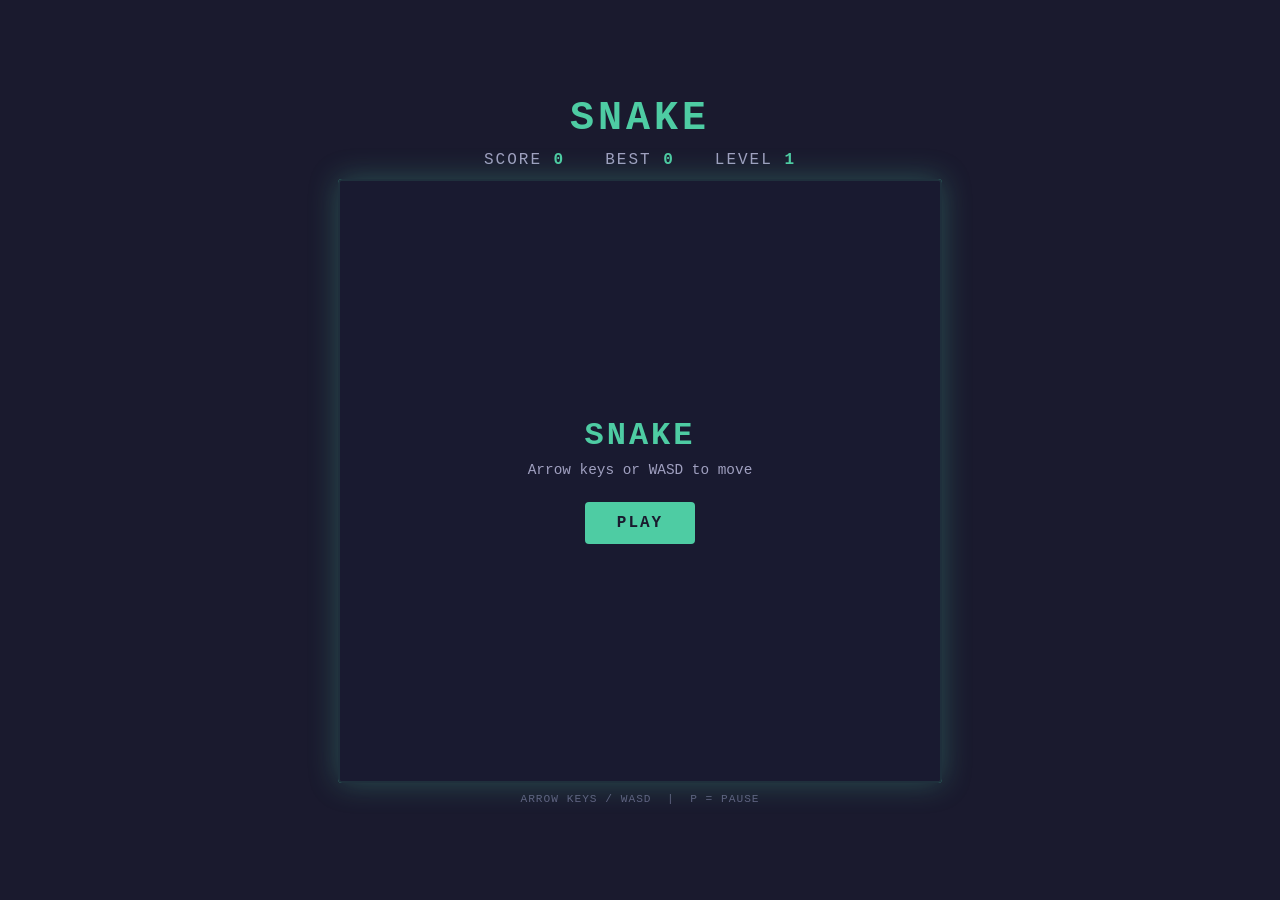
==== commit 020a5f26: "Rewrite snake.html as single flat script, no module pattern The UMD module wrapper (window.SnakeLogi" ====
--- a/snake.html
+++ b/snake.html
@@ -6,7 +6,6 @@
   <title>Snake Game</title>
   <style>
     * { margin: 0; padding: 0; box-sizing: border-box; }
-
     body {
       background: #1a1a2e;
       display: flex;
@@ -20,7 +19,6 @@
       touch-action: none;
       overflow: hidden;
     }
-
     h1 {
       font-size: clamp(1.4rem, 5vw, 2.5rem);
       color: #4ecca3;
@@ -28,7 +26,6 @@
       letter-spacing: 4px;
       text-transform: uppercase;
     }
-
     #scoreboard {
       display: flex;
       gap: clamp(12px, 4vw, 40px);
@@ -36,39 +33,31 @@
       font-size: clamp(0.65rem, 2.5vw, 1rem);
       letter-spacing: 2px;
     }
-
-    #scoreboard span { color: #a0a0c0; }
+    #scoreboard span  { color: #a0a0c0; }
     #scoreboard strong { color: #4ecca3; }
-
-    #game-container {
-      position: relative;
-    }
-
+    #game-container { position: relative; }
     canvas {
       display: block;
       border: 2px solid #4ecca3;
       border-radius: 4px;
-      box-shadow: 0 0 30px rgba(78, 204, 163, 0.3);
-    }
-
+      box-shadow: 0 0 30px rgba(78,204,163,0.3);
+    }
     #overlay {
       position: absolute;
-      inset: 0;
+      top: 0; left: 0; right: 0; bottom: 0;
       display: flex;
       flex-direction: column;
       align-items: center;
       justify-content: center;
-      background: rgba(26, 26, 46, 0.88);
+      background: rgba(26,26,46,0.88);
       border-radius: 4px;
     }
-
     #overlay h2 {
       font-size: clamp(1.2rem, 5vw, 2rem);
       color: #4ecca3;
       margin-bottom: 8px;
       letter-spacing: 3px;
     }
-
     #overlay p {
       color: #a0a0c0;
       margin-bottom: 24px;
@@ -76,7 +65,6 @@
       text-align: center;
       padding: 0 16px;
     }
-
     #start-btn {
       background: #4ecca3;
       color: #1a1a2e;
@@ -88,21 +76,16 @@
       letter-spacing: 2px;
       border-radius: 4px;
       cursor: pointer;
-      transition: background 0.2s, transform 0.1s;
       -webkit-tap-highlight-color: transparent;
     }
-
-    #start-btn:hover  { background: #38b892; transform: scale(1.05); }
-    #start-btn:active { transform: scale(0.97); }
-
+    #start-btn:hover  { background: #38b892; }
+    #start-btn:active { opacity: 0.8; }
     #controls {
       margin-top: 10px;
       font-size: 0.7rem;
       color: #606080;
       letter-spacing: 1px;
     }
-
-    /* ── D-pad ────────────────────────────────────────────────── */
     #dpad {
       display: none;
       margin-top: 16px;
@@ -111,11 +94,9 @@
       height: 150px;
       flex-shrink: 0;
     }
-
     .dpad-btn {
       position: absolute;
-      width: 46px;
-      height: 46px;
+      width: 46px; height: 46px;
       background: #1e2a4a;
       border: 2px solid #4ecca3;
       border-radius: 6px;
@@ -127,27 +108,20 @@
       cursor: pointer;
       user-select: none;
       -webkit-tap-highlight-color: transparent;
-      transition: background 0.1s;
-    }
-
+    }
     .dpad-btn:active { background: #2a3f6a; }
-
     #btn-up    { top: 0;    left: 50%; transform: translateX(-50%); }
     #btn-down  { bottom: 0; left: 50%; transform: translateX(-50%); }
     #btn-left  { left: 0;   top: 50%;  transform: translateY(-50%); }
     #btn-right { right: 0;  top: 50%;  transform: translateY(-50%); }
-
     #btn-pause {
       top: 50%; left: 50%;
-      transform: translate(-50%, -50%);
+      transform: translate(-50%,-50%);
       font-size: 0.65rem;
-      letter-spacing: 0;
       border-color: #606080;
       color: #606080;
-      width: 38px;
-      height: 38px;
-    }
-
+      width: 38px; height: 38px;
+    }
     @media (pointer: coarse) {
       #dpad     { display: flex; }
       #controls { display: none; }
@@ -183,323 +157,303 @@
   <div class="dpad-btn" id="btn-down"  data-dir="down">▼</div>
 </div>
 
-<!-- Game logic (pure, testable) -->
-<script src="snake-logic.js"></script>
-
 <script>
-  // ── Constants ──────────────────────────────────────────────────────────────
-  const COLS = 25;
-  const ROWS = 25;
-
-  // ── Canvas setup ───────────────────────────────────────────────────────────
-  const canvas = document.getElementById('canvas');
-  const ctx    = canvas.getContext('2d');
-
-  function calcCell() {
-    const maxW = Math.min(window.innerWidth  - 16, 600);
-    const maxH = window.innerHeight - 240;
-    return Math.max(Math.floor(Math.min(maxW, maxH) / COLS), 10);
-  }
-
-  let CELL = calcCell();
-
-  function resizeCanvas() {
-    CELL = calcCell();
-    canvas.width  = COLS * CELL;
-    canvas.height = ROWS * CELL;
-    draw(); // safe — draw() guards against null state
-  }
-
-  resizeCanvas();
-  window.addEventListener('resize', resizeCanvas);
-
-  // ── DOM refs ───────────────────────────────────────────────────────────────
-  const scoreEl      = document.getElementById('score');
-  const highScoreEl  = document.getElementById('high-score');
-  const levelEl      = document.getElementById('level');
-  const overlay      = document.getElementById('overlay');
-  const overlayTitle = document.getElementById('overlay-title');
-  const overlayMsg   = document.getElementById('overlay-msg');
-  const startBtn     = document.getElementById('start-btn');
-
-  // ── Rendering colours ──────────────────────────────────────────────────────
-  const COLORS = {
-    bg:          '#16213e',
-    gridLine:    '#1a2550',
-    snakeHead:   '#4ecca3',
-    snakeBody:   '#2ea87c',
-    snakeBorder: '#38b892',
-    food:        '#ff6b6b',
-    foodGlow:    'rgba(255,107,107,0.4)',
-    bonus:       '#ffd93d',
-    bonusGlow:   'rgba(255,217,61,0.4)',
-  };
-
-  // ── Runtime state ──────────────────────────────────────────────────────────
-  let state        = null;   // null until first game starts
-  let highScore    = 0;
-  let gameLoop     = null;
-  let bonusTimeout = null;
-
-  // ── Game lifecycle ─────────────────────────────────────────────────────────
-
-  function startGame() {
+// ── Grid ──────────────────────────────────────────────────────────────────────
+var COLS = 25, ROWS = 25;
+
+// ── Canvas ────────────────────────────────────────────────────────────────────
+var canvas = document.getElementById('canvas');
+var ctx    = canvas.getContext('2d');
+var CELL   = 10;
+
+function calcCell() {
+  var maxW = Math.min(window.innerWidth  - 16, 600);
+  var maxH = window.innerHeight - 240;
+  return Math.max(Math.floor(Math.min(maxW, maxH) / COLS), 10);
+}
+
+function resizeCanvas() {
+  CELL = calcCell();
+  canvas.width  = COLS * CELL;
+  canvas.height = ROWS * CELL;
+  draw();
+}
+
+// ── Colors ────────────────────────────────────────────────────────────────────
+var C = {
+  bg:    '#16213e', grid:   '#1a2550',
+  head:  '#4ecca3', body:   '#2ea87c', border: '#38b892',
+  food:  '#ff6b6b', fGlow:  'rgba(255,107,107,0.4)',
+  bonus: '#ffd93d', bGlow:  'rgba(255,217,61,0.4)',
+};
+
+// ── Game state ────────────────────────────────────────────────────────────────
+var snake, dir, nextDir, food, bonus;
+var score, highScore, level, speed;
+var running, paused;
+var gameLoop, bonusTimer;
+highScore = 0;
+
+function initGame() {
+  var cx = Math.floor(COLS / 2), cy = Math.floor(ROWS / 2);
+  snake   = [{x:cx,y:cy},{x:cx-1,y:cy},{x:cx-2,y:cy}];
+  dir     = {x:1,y:0};
+  nextDir = {x:1,y:0};
+  score   = 0;
+  level   = 1;
+  speed   = 150;
+  bonus   = null;
+  running = true;
+  paused  = false;
+  food    = randomEmpty(null);
+  updateHUD();
+}
+
+// ── Helpers ───────────────────────────────────────────────────────────────────
+function onSnake(pos) {
+  for (var i = 0; i < snake.length; i++) {
+    if (snake[i].x === pos.x && snake[i].y === pos.y) return true;
+  }
+  return false;
+}
+
+function randomEmpty(avoid) {
+  var pos, tries = 0;
+  do {
+    pos = {x: Math.floor(Math.random()*COLS), y: Math.floor(Math.random()*ROWS)};
+    if (++tries > COLS*ROWS*2) break;
+  } while (onSnake(pos) || (avoid && pos.x===avoid.x && pos.y===avoid.y));
+  return pos;
+}
+
+// ── Game tick ─────────────────────────────────────────────────────────────────
+function tick() {
+  if (!running || paused) return;
+
+  dir = {x: nextDir.x, y: nextDir.y};
+  var head = {x: snake[0].x + dir.x, y: snake[0].y + dir.y};
+
+  // Wall collision
+  if (head.x < 0 || head.x >= COLS || head.y < 0 || head.y >= ROWS) {
+    endGame(); return;
+  }
+
+  // Self collision (exclude tail — it vacates this tick unless eating)
+  var willEat = head.x === food.x && head.y === food.y;
+  var limit   = willEat ? snake.length : snake.length - 1;
+  for (var i = 0; i < limit; i++) {
+    if (snake[i].x === head.x && snake[i].y === head.y) { endGame(); return; }
+  }
+
+  // Move
+  snake.unshift(head);
+  var ate = false;
+
+  if (willEat) {
+    score += 10 * level;
+    ate = true;
+    food = randomEmpty(null);
+    if (score >= level * 50 * level) {
+      level++;
+      speed = Math.max(60, speed - 15);
+      clearInterval(gameLoop);
+      gameLoop = setInterval(tick, speed);
+    }
+    // Occasionally spawn a bonus item
+    if (!bonus && Math.random() < 0.2) {
+      bonus = randomEmpty(food);
+      clearTimeout(bonusTimer);
+      bonusTimer = setTimeout(function() { bonus = null; draw(); }, 5000);
+    }
+    updateHUD();
+  } else if (bonus && head.x === bonus.x && head.y === bonus.y) {
+    score += 50 * level;
+    bonus  = null;
+    ate    = true;
+    clearTimeout(bonusTimer);
+    updateHUD();
+  }
+
+  if (!ate) snake.pop();
+  draw();
+}
+
+// ── Lifecycle ─────────────────────────────────────────────────────────────────
+function startGame() {
+  clearInterval(gameLoop);
+  clearTimeout(bonusTimer);
+  initGame();
+  document.getElementById('overlay').style.display = 'none';
+  draw();
+  gameLoop = setInterval(tick, speed);
+}
+
+function endGame() {
+  running = false;
+  clearInterval(gameLoop);
+  clearTimeout(bonusTimer);
+  bonus = null;
+  var ov = document.getElementById('overlay');
+  document.getElementById('overlay-title').textContent = 'GAME OVER';
+  document.getElementById('overlay-msg').textContent   = 'Score: ' + score;
+  document.getElementById('start-btn').textContent     = 'PLAY AGAIN';
+  ov.style.display = 'flex';
+}
+
+function togglePause() {
+  if (!running) return;
+  paused = !paused;
+  var ov = document.getElementById('overlay');
+  if (paused) {
     clearInterval(gameLoop);
-    clearTimeout(bonusTimeout);
-    bonusTimeout = null;
-
-    state = SnakeLogic.createState(COLS, ROWS);
-    // Place food in a random empty cell
-    state = Object.assign({}, state, {
-      food: SnakeLogic.randomEmpty(state.snake, null, COLS, ROWS),
-    });
-
-    overlay.style.display = 'none';
-    updateHUD();
-    draw();
-    gameLoop = setInterval(tick, state.speed);
-  }
-
-  function tick() {
-    if (!state || !state.running || state.paused) return;
-
-    const prevSpeed = state.speed;
-    state = SnakeLogic.step(state);
-
-    if (!state.running) {
-      gameOver();
-      return;
-    }
-
-    // Restart the interval if the level-up changed the speed
-    if (state.speed !== prevSpeed) {
-      clearInterval(gameLoop);
-      gameLoop = setInterval(tick, state.speed);
-    }
-
-    // Randomly spawn a bonus item when food was just eaten
-    if (state.justAte && !state.bonus && Math.random() < 0.2) {
-      const bonusPos = SnakeLogic.randomEmpty(state.snake, state.food, COLS, ROWS);
-      state = Object.assign({}, state, { bonus: bonusPos });
-      clearTimeout(bonusTimeout);
-      bonusTimeout = setTimeout(function () {
-        if (state) state = Object.assign({}, state, { bonus: null });
-        draw();
-      }, 5000);
-    }
-
-    updateHUD();
-    draw();
-  }
-
-  function gameOver() {
-    clearInterval(gameLoop);
-    clearTimeout(bonusTimeout);
-    bonusTimeout = null;
-
-    overlayTitle.textContent = 'GAME OVER';
-    overlayMsg.textContent   = 'Score: ' + state.score;
-    startBtn.textContent     = 'PLAY AGAIN';
-    overlay.style.display    = 'flex';
-  }
-
-  function togglePause() {
-    if (!state || !state.running) return;
-    if (state.paused) {
-      state = Object.assign({}, state, { paused: false });
-      overlay.style.display = 'none';
-      gameLoop = setInterval(tick, state.speed);
-    } else {
-      state = Object.assign({}, state, { paused: true });
-      clearInterval(gameLoop);
-      overlayTitle.textContent = 'PAUSED';
-      overlayMsg.textContent   = 'Press P or tap Resume to continue';
-      startBtn.textContent     = 'RESUME';
-      overlay.style.display    = 'flex';
-    }
-  }
-
-  function updateHUD() {
-    if (!state) return;
-    scoreEl.textContent = state.score;
-    levelEl.textContent = state.level;
-    if (state.score > highScore) {
-      highScore = state.score;
-      highScoreEl.textContent = highScore;
-    }
-  }
-
-  // ── Rendering ──────────────────────────────────────────────────────────────
-
-  function draw() {
-    ctx.fillStyle = COLORS.bg;
-    ctx.fillRect(0, 0, canvas.width, canvas.height);
-    drawGrid();
-
-    // Nothing else to draw until the game starts
-    if (!state) return;
-
-    if (state.food)  drawCircle(state.food,  COLORS.food,  COLORS.foodGlow);
-    if (state.bonus) drawCircle(state.bonus, COLORS.bonus, COLORS.bonusGlow);
-    drawSnake();
-  }
-
-  function drawGrid() {
-    ctx.strokeStyle = COLORS.gridLine;
-    ctx.lineWidth   = 0.5;
-    for (let x = 0; x <= COLS; x++) {
-      ctx.beginPath();
-      ctx.moveTo(x * CELL, 0);
-      ctx.lineTo(x * CELL, canvas.height);
-      ctx.stroke();
-    }
-    for (let y = 0; y <= ROWS; y++) {
-      ctx.beginPath();
-      ctx.moveTo(0, y * CELL);
-      ctx.lineTo(canvas.width, y * CELL);
-      ctx.stroke();
-    }
-  }
-
-  function drawCircle(pos, color, glow) {
-    const cx = pos.x * CELL + CELL / 2;
-    const cy = pos.y * CELL + CELL / 2;
-    const r  = CELL / 2 - 3;
-
-    const grad = ctx.createRadialGradient(cx, cy, 0, cx, cy, r + 6);
-    grad.addColorStop(0, glow);
-    grad.addColorStop(1, 'transparent');
-    ctx.fillStyle = grad;
-    ctx.beginPath();
-    ctx.arc(cx, cy, r + 6, 0, Math.PI * 2);
-    ctx.fill();
-
-    ctx.fillStyle = color;
-    ctx.beginPath();
-    ctx.arc(cx, cy, r, 0, Math.PI * 2);
-    ctx.fill();
-  }
-
-  function drawSnake() {
-    state.snake.forEach((seg, i) => {
-      const x = seg.x * CELL + 1;
-      const y = seg.y * CELL + 1;
-      const s = CELL - 2;
-
-      ctx.fillStyle   = i === 0 ? COLORS.snakeHead : COLORS.snakeBody;
-      ctx.strokeStyle = COLORS.snakeBorder;
-      ctx.lineWidth   = 1;
-      roundRect(x, y, s, s, i === 0 ? 6 : 3);
-      ctx.fill();
-      ctx.stroke();
-
-      if (i === 0) {
-        ctx.fillStyle = '#1a1a2e';
-        const ex = state.dir.x, ey = state.dir.y;
-        const cx = seg.x * CELL + CELL / 2;
-        const cy = seg.y * CELL + CELL / 2;
-        ctx.beginPath();
-        ctx.arc(cx + ex * 6 + ey * 4, cy + ey * 6 + ex * 4, 2, 0, Math.PI * 2);
-        ctx.fill();
-        ctx.beginPath();
-        ctx.arc(cx + ex * 6 - ey * 4, cy + ey * 6 - ex * 4, 2, 0, Math.PI * 2);
-        ctx.fill();
-      }
-    });
-  }
-
-  function roundRect(x, y, w, h, r) {
-    ctx.beginPath();
-    ctx.moveTo(x + r, y);
-    ctx.lineTo(x + w - r, y);
-    ctx.quadraticCurveTo(x + w, y, x + w, y + r);
-    ctx.lineTo(x + w, y + h - r);
-    ctx.quadraticCurveTo(x + w, y + h, x + w - r, y + h);
-    ctx.lineTo(x + r, y + h);
-    ctx.quadraticCurveTo(x, y + h, x, y + h - r);
-    ctx.lineTo(x, y + r);
-    ctx.quadraticCurveTo(x, y, x + r, y);
-    ctx.closePath();
-  }
-
-  // ── Input ──────────────────────────────────────────────────────────────────
-
-  function handleDir(d) {
-    if (!state || !state.running || state.paused) return;
-    state = SnakeLogic.applyDir(state, d);
-  }
-
-  const KEY_MAP = {
-    ArrowUp:    { x: 0, y: -1 }, w: { x: 0, y: -1 }, W: { x: 0, y: -1 },
-    ArrowDown:  { x: 0, y:  1 }, s: { x: 0, y:  1 }, S: { x: 0, y:  1 },
-    ArrowLeft:  { x:-1, y:  0 }, a: { x:-1, y:  0 }, A: { x:-1, y:  0 },
-    ArrowRight: { x: 1, y:  0 }, d: { x: 1, y:  0 }, D: { x: 1, y:  0 },
-  };
-
-  document.addEventListener('keydown', e => {
-    if (e.key === 'p' || e.key === 'P') { togglePause(); return; }
-    const d = KEY_MAP[e.key];
-    if (!d) return;
-    e.preventDefault();
-    handleDir(d);
-  });
-
-  // Touch swipe on canvas
-  let touchStart = null;
-
-  canvas.addEventListener('touchstart', e => {
-    e.preventDefault();
-    touchStart = { x: e.touches[0].clientX, y: e.touches[0].clientY };
-  }, { passive: false });
-
-  canvas.addEventListener('touchend', e => {
-    if (!touchStart) return;
-    e.preventDefault();
-    const dx = e.changedTouches[0].clientX - touchStart.x;
-    const dy = e.changedTouches[0].clientY - touchStart.y;
-    touchStart = null;
-    if (Math.abs(dx) < 10 && Math.abs(dy) < 10) return;
-    if (Math.abs(dx) > Math.abs(dy)) {
-      handleDir(dx > 0 ? { x: 1, y: 0 } : { x: -1, y: 0 });
-    } else {
-      handleDir(dy > 0 ? { x: 0, y: 1 } : { x: 0, y: -1 });
-    }
-  }, { passive: false });
-
-  // D-pad
-  const DPAD_MAP = { up:{x:0,y:-1}, down:{x:0,y:1}, left:{x:-1,y:0}, right:{x:1,y:0} };
-
-  document.querySelectorAll('.dpad-btn[data-dir]').forEach(btn => {
-    btn.addEventListener('touchstart', e => {
-      e.preventDefault();
-      handleDir(DPAD_MAP[btn.dataset.dir]);
-    }, { passive: false });
-    btn.addEventListener('mousedown', () => handleDir(DPAD_MAP[btn.dataset.dir]));
-  });
-
-  document.getElementById('btn-pause').addEventListener('touchstart', e => {
-    e.preventDefault();
+    document.getElementById('overlay-title').textContent = 'PAUSED';
+    document.getElementById('overlay-msg').textContent   = 'Press P or tap Resume';
+    document.getElementById('start-btn').textContent     = 'RESUME';
+    ov.style.display = 'flex';
+  } else {
+    ov.style.display = 'none';
+    gameLoop = setInterval(tick, speed);
+  }
+}
+
+function updateHUD() {
+  document.getElementById('score').textContent = score;
+  document.getElementById('level').textContent = level;
+  if (score > highScore) {
+    highScore = score;
+    document.getElementById('high-score').textContent = highScore;
+  }
+}
+
+// ── Drawing ───────────────────────────────────────────────────────────────────
+function draw() {
+  ctx.fillStyle = C.bg;
+  ctx.fillRect(0, 0, canvas.width, canvas.height);
+
+  // Grid
+  ctx.strokeStyle = C.grid;
+  ctx.lineWidth   = 0.5;
+  for (var x = 0; x <= COLS; x++) {
+    ctx.beginPath(); ctx.moveTo(x*CELL,0); ctx.lineTo(x*CELL,canvas.height); ctx.stroke();
+  }
+  for (var y = 0; y <= ROWS; y++) {
+    ctx.beginPath(); ctx.moveTo(0,y*CELL); ctx.lineTo(canvas.width,y*CELL); ctx.stroke();
+  }
+
+  if (!running && !snake) return; // before first game
+  if (!snake) return;
+
+  // Food
+  if (food)  drawDot(food,  C.food,  C.fGlow);
+  if (bonus) drawDot(bonus, C.bonus, C.bGlow);
+
+  // Snake
+  for (var i = 0; i < snake.length; i++) {
+    var seg = snake[i];
+    var sx = seg.x*CELL+1, sy = seg.y*CELL+1, ss = CELL-2;
+    ctx.fillStyle   = i === 0 ? C.head : C.body;
+    ctx.strokeStyle = C.border;
+    ctx.lineWidth   = 1;
+    roundRect(sx, sy, ss, ss, i === 0 ? 6 : 3);
+    ctx.fill(); ctx.stroke();
+    if (i === 0) {
+      ctx.fillStyle = C.bg;
+      var ex = dir.x, ey = dir.y;
+      var cx = seg.x*CELL + CELL/2, cy = seg.y*CELL + CELL/2;
+      ctx.beginPath(); ctx.arc(cx+ex*6+ey*4, cy+ey*6+ex*4, 2, 0, Math.PI*2); ctx.fill();
+      ctx.beginPath(); ctx.arc(cx+ex*6-ey*4, cy+ey*6-ex*4, 2, 0, Math.PI*2); ctx.fill();
+    }
+  }
+}
+
+function drawDot(pos, color, glow) {
+  var cx = pos.x*CELL+CELL/2, cy = pos.y*CELL+CELL/2, r = CELL/2-3;
+  var g = ctx.createRadialGradient(cx,cy,0,cx,cy,r+6);
+  g.addColorStop(0, glow); g.addColorStop(1,'transparent');
+  ctx.fillStyle = g;
+  ctx.beginPath(); ctx.arc(cx,cy,r+6,0,Math.PI*2); ctx.fill();
+  ctx.fillStyle = color;
+  ctx.beginPath(); ctx.arc(cx,cy,r,0,Math.PI*2); ctx.fill();
+}
+
+function roundRect(x,y,w,h,r) {
+  ctx.beginPath();
+  ctx.moveTo(x+r,y); ctx.lineTo(x+w-r,y); ctx.quadraticCurveTo(x+w,y,x+w,y+r);
+  ctx.lineTo(x+w,y+h-r); ctx.quadraticCurveTo(x+w,y+h,x+w-r,y+h);
+  ctx.lineTo(x+r,y+h); ctx.quadraticCurveTo(x,y+h,x,y+h-r);
+  ctx.lineTo(x,y+r); ctx.quadraticCurveTo(x,y,x+r,y);
+  ctx.closePath();
+}
+
+// ── Input ─────────────────────────────────────────────────────────────────────
+var KEY_MAP = {
+  ArrowUp:{x:0,y:-1}, w:{x:0,y:-1}, W:{x:0,y:-1},
+  ArrowDown:{x:0,y:1}, s:{x:0,y:1}, S:{x:0,y:1},
+  ArrowLeft:{x:-1,y:0}, a:{x:-1,y:0}, A:{x:-1,y:0},
+  ArrowRight:{x:1,y:0}, d:{x:1,y:0}, D:{x:1,y:0},
+};
+
+document.addEventListener('keydown', function(e) {
+  if (e.key === 'p' || e.key === 'P') { togglePause(); return; }
+  var d = KEY_MAP[e.key];
+  if (!d) return;
+  e.preventDefault();
+  steer(d);
+});
+
+function steer(d) {
+  if (!running || paused) return;
+  if (d.x !== 0 && d.x === -dir.x) return;
+  if (d.y !== 0 && d.y === -dir.y) return;
+  nextDir = d;
+}
+
+// Touch swipe
+var touchX, touchY;
+canvas.addEventListener('touchstart', function(e) {
+  e.preventDefault();
+  touchX = e.touches[0].clientX;
+  touchY = e.touches[0].clientY;
+}, {passive: false});
+canvas.addEventListener('touchend', function(e) {
+  e.preventDefault();
+  var dx = e.changedTouches[0].clientX - touchX;
+  var dy = e.changedTouches[0].clientY - touchY;
+  if (Math.abs(dx) < 10 && Math.abs(dy) < 10) return;
+  if (Math.abs(dx) > Math.abs(dy)) steer(dx > 0 ? {x:1,y:0} : {x:-1,y:0});
+  else                              steer(dy > 0 ? {x:0,y:1} : {x:0,y:-1});
+}, {passive: false});
+
+// D-pad
+var DPAD = {up:{x:0,y:-1}, down:{x:0,y:1}, left:{x:-1,y:0}, right:{x:1,y:0}};
+var dpadBtns = document.querySelectorAll('.dpad-btn[data-dir]');
+for (var b = 0; b < dpadBtns.length; b++) {
+  (function(btn) {
+    btn.addEventListener('touchstart', function(e) { e.preventDefault(); steer(DPAD[btn.dataset.dir]); }, {passive:false});
+    btn.addEventListener('mousedown',  function()  { steer(DPAD[btn.dataset.dir]); });
+  })(dpadBtns[b]);
+}
+document.getElementById('btn-pause').addEventListener('touchstart', function(e) { e.preventDefault(); togglePause(); }, {passive:false});
+document.getElementById('btn-pause').addEventListener('mousedown', togglePause);
+
+// Start / Resume button
+document.getElementById('start-btn').addEventListener('click', function() {
+  if (running && paused) {
     togglePause();
-  }, { passive: false });
-  document.getElementById('btn-pause').addEventListener('mousedown', togglePause);
-
-  // Start / Resume button
-  startBtn.addEventListener('click', () => {
-    if (state && state.running && state.paused) {
-      togglePause();
-    } else {
-      startBtn.textContent = 'PLAY AGAIN';
-      startGame();
-    }
-  });
-
-  // Update overlay hint based on pointer type
-  if (window.matchMedia('(pointer: coarse)').matches) {
-    overlayMsg.textContent = 'Swipe or use the D-pad to move';
-  }
-
-  // Initial render — draws the grid only (state is null, no snake/food yet)
-  draw();
+  } else {
+    document.getElementById('start-btn').textContent = 'PLAY AGAIN';
+    startGame();
+  }
+});
+
+// Pointer hint
+if (window.matchMedia && window.matchMedia('(pointer: coarse)').matches) {
+  document.getElementById('overlay-msg').textContent = 'Swipe or use the D-pad to move';
+}
+
+// Boot
+resizeCanvas();
+window.addEventListener('resize', resizeCanvas);
 </script>
 </body>
 </html>
